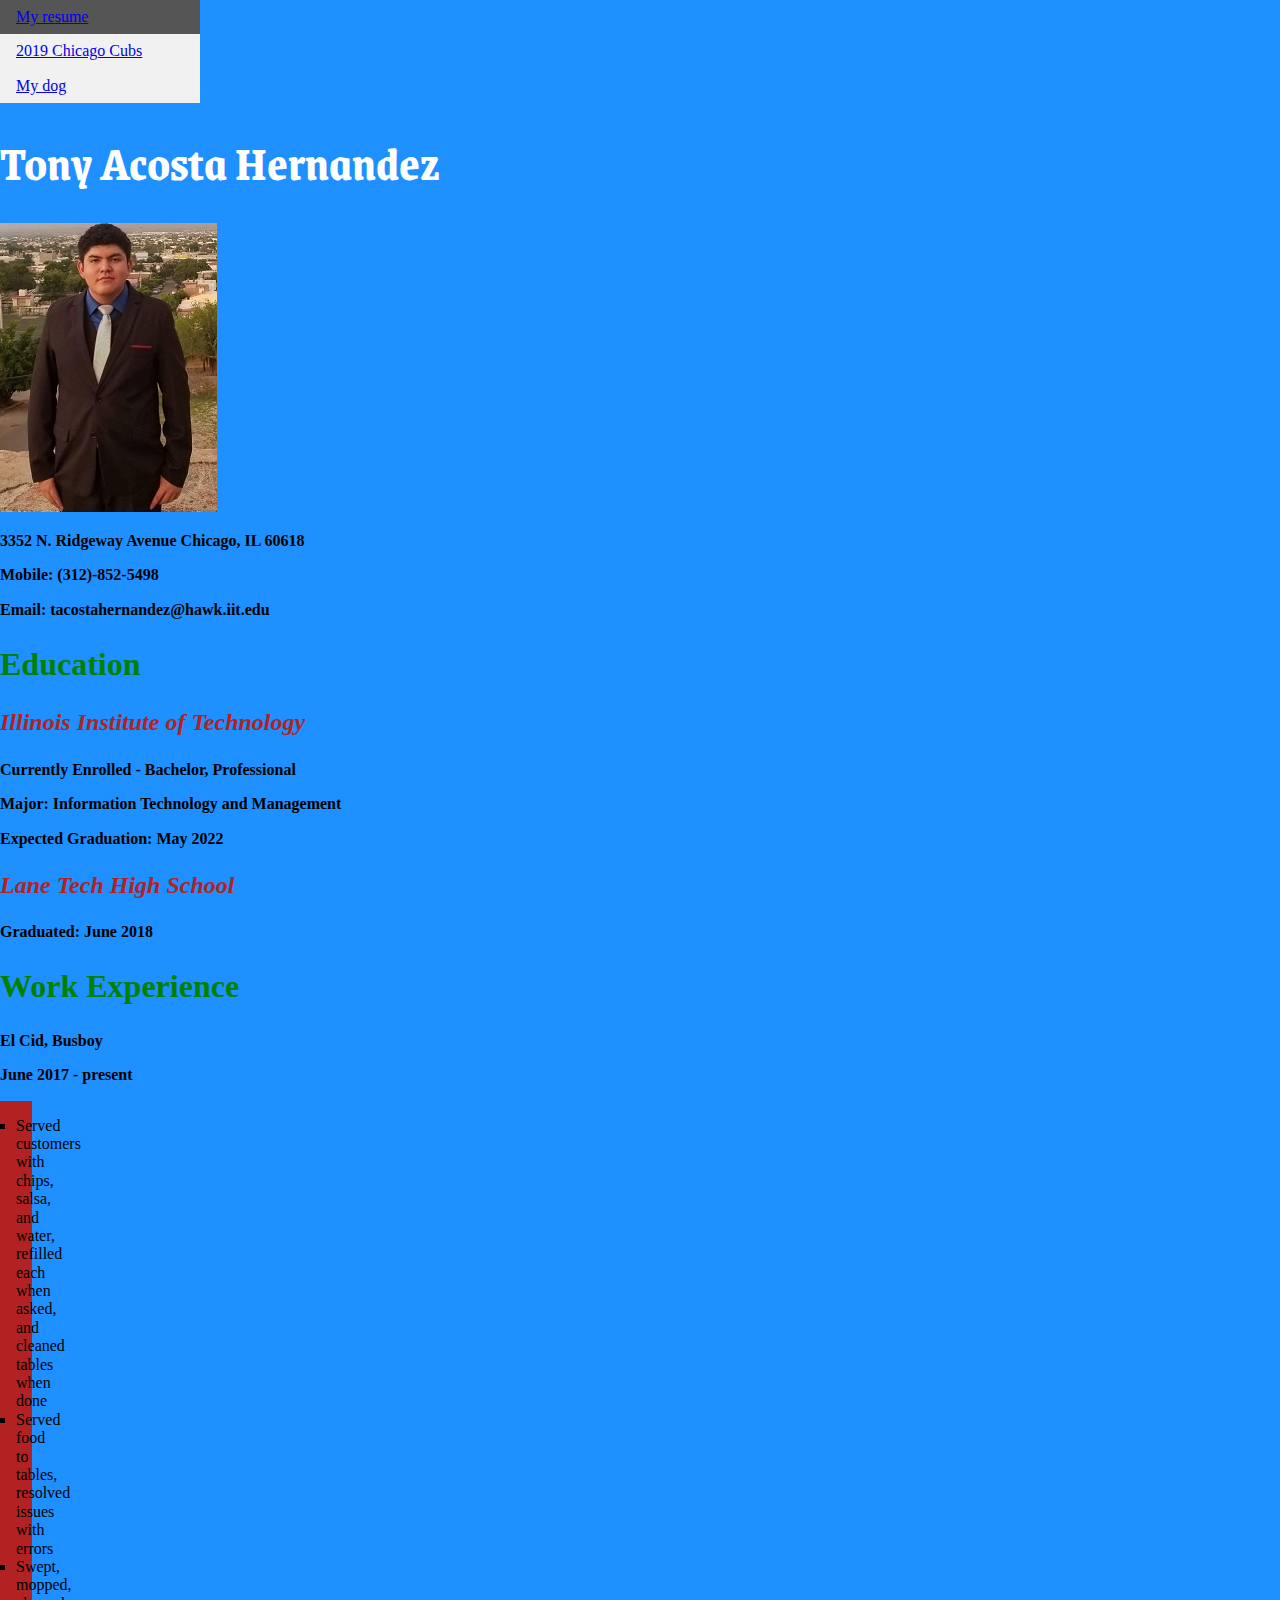
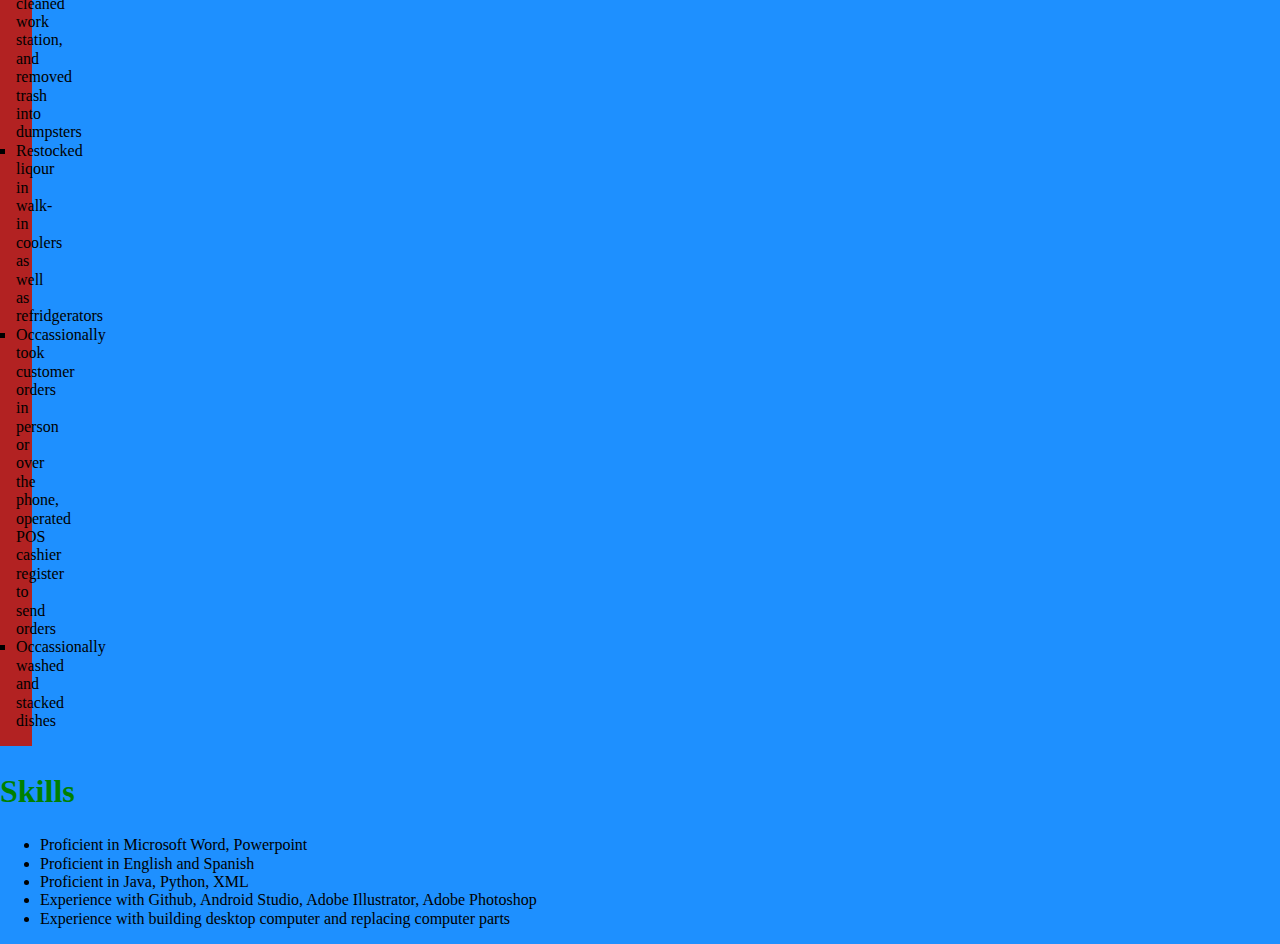
==== index.html @ afbc2f7c "made the nav cooler" ====
<!DOCTYPE html>
<html lang="en">
  <head>
    <meta charset="UTF-8">
    <link rel="stylesheet" href="css/normalize.css"/>
    <link rel="stylesheet" href="css/style.css"/>
    <link href="https://fonts.googleapis.com/css?family=Grenze&display=swap" rel="stylesheet">
    <title>My resume</title>
  </head>
  <body>
    <nav>
      <ul class="nav">
        <li class="nav"><a href="index.html">My resume</a>
        <li class="nav"><a href="cubs_page.html">2019 Chicago Cubs</a>
        <li class="nav"><a href="azul_page.html">My dog</a>
      </ul>
    </nav>
    <h1>Tony Acosta Hernandez</h1>
    <img src="media/selfImage.jpg" alt="Self image">
    <p>3352 N. Ridgeway Avenue Chicago, IL 60618</p>
    <p>Mobile: (312)-852-5498</p>
    <p>Email: tacostahernandez@hawk.iit.edu</p>
    <h2>Education</h2>
    <h3>Illinois Institute of Technology</h3>
    <p>Currently Enrolled - Bachelor, Professional</p>
    <p>Major: Information Technology and Management</p>
    <p>Expected Graduation: May 2022</p>
    <h3>Lane Tech High School</h3>
    <p>Graduated: June 2018</p>
    <h2>Work Experience</h2>
    <p><strong>El Cid, Busboy</strong></p>
    <p>June 2017 - present</p>
    <div id="work">
    <ul class="a">
      <li class="a">Served customers with chips, salsa, and water, refilled each when asked, and cleaned tables when done</li>
      <li class="a">Served food to tables, resolved issues with errors</li>
      <li class="a">Swept, mopped, cleaned work station, and removed trash into dumpsters</li>
      <li class="a">Restocked liqour in walk-in coolers as well as refridgerators</li>
      <li class="a">Occassionally took customer orders in person or over the phone, operated POS cashier register to send orders</li>
      <li class="a">Occassionally washed and stacked dishes</li>
     </ul>
     </div>
     <h2>Skills</h2>
     <ul>
      <li>Proficient in Microsoft Word, Powerpoint</li>
      <li>Proficient in English and Spanish</li>
      <li>Proficient in Java, Python, XML</li>
      <li>Experience with Github, Android Studio, Adobe Illustrator, Adobe Photoshop</li>
      <li>Experience with building desktop computer and replacing computer parts</li>
     </ul>
  </body>
 </html>
---- css/style.css ----
body {
  background-color: rgb(30,144,255)

}
h1 {
	font-family: 'Grenze', serif;
  color: white;
  font-size: 3em;
}
h2 {
  color: green;
  font-size: 2em;
}
h3 {
  color: rgb(178,34,34);
  font-style: italic;
  font-size: 1.5em
}
p {
	font-family: "Palatino Linotype", "Book Antiqua", Palatino, serif;
  font-size: 100%;
  font-weight: bold;
}
ul.a {
  list-style-type: square;
  background: rgb(178,34,34);
  padding: 1em;
  margin-right: 100em;
}
li.a {
  background: #ffe5e5;
}
ul.nav {
  list-style-type: none;
  margin: 0;
  padding: 0;
  width: 200px;
  background-color: #f1f1f1;
}
li.nav {
  display: block;
  color: #000;
  padding: 8px 16px;
  text-decoration: none;
}
li.nav:hover {
  background-color: #555;
  color: white;
}
#work {
  color: black;
}
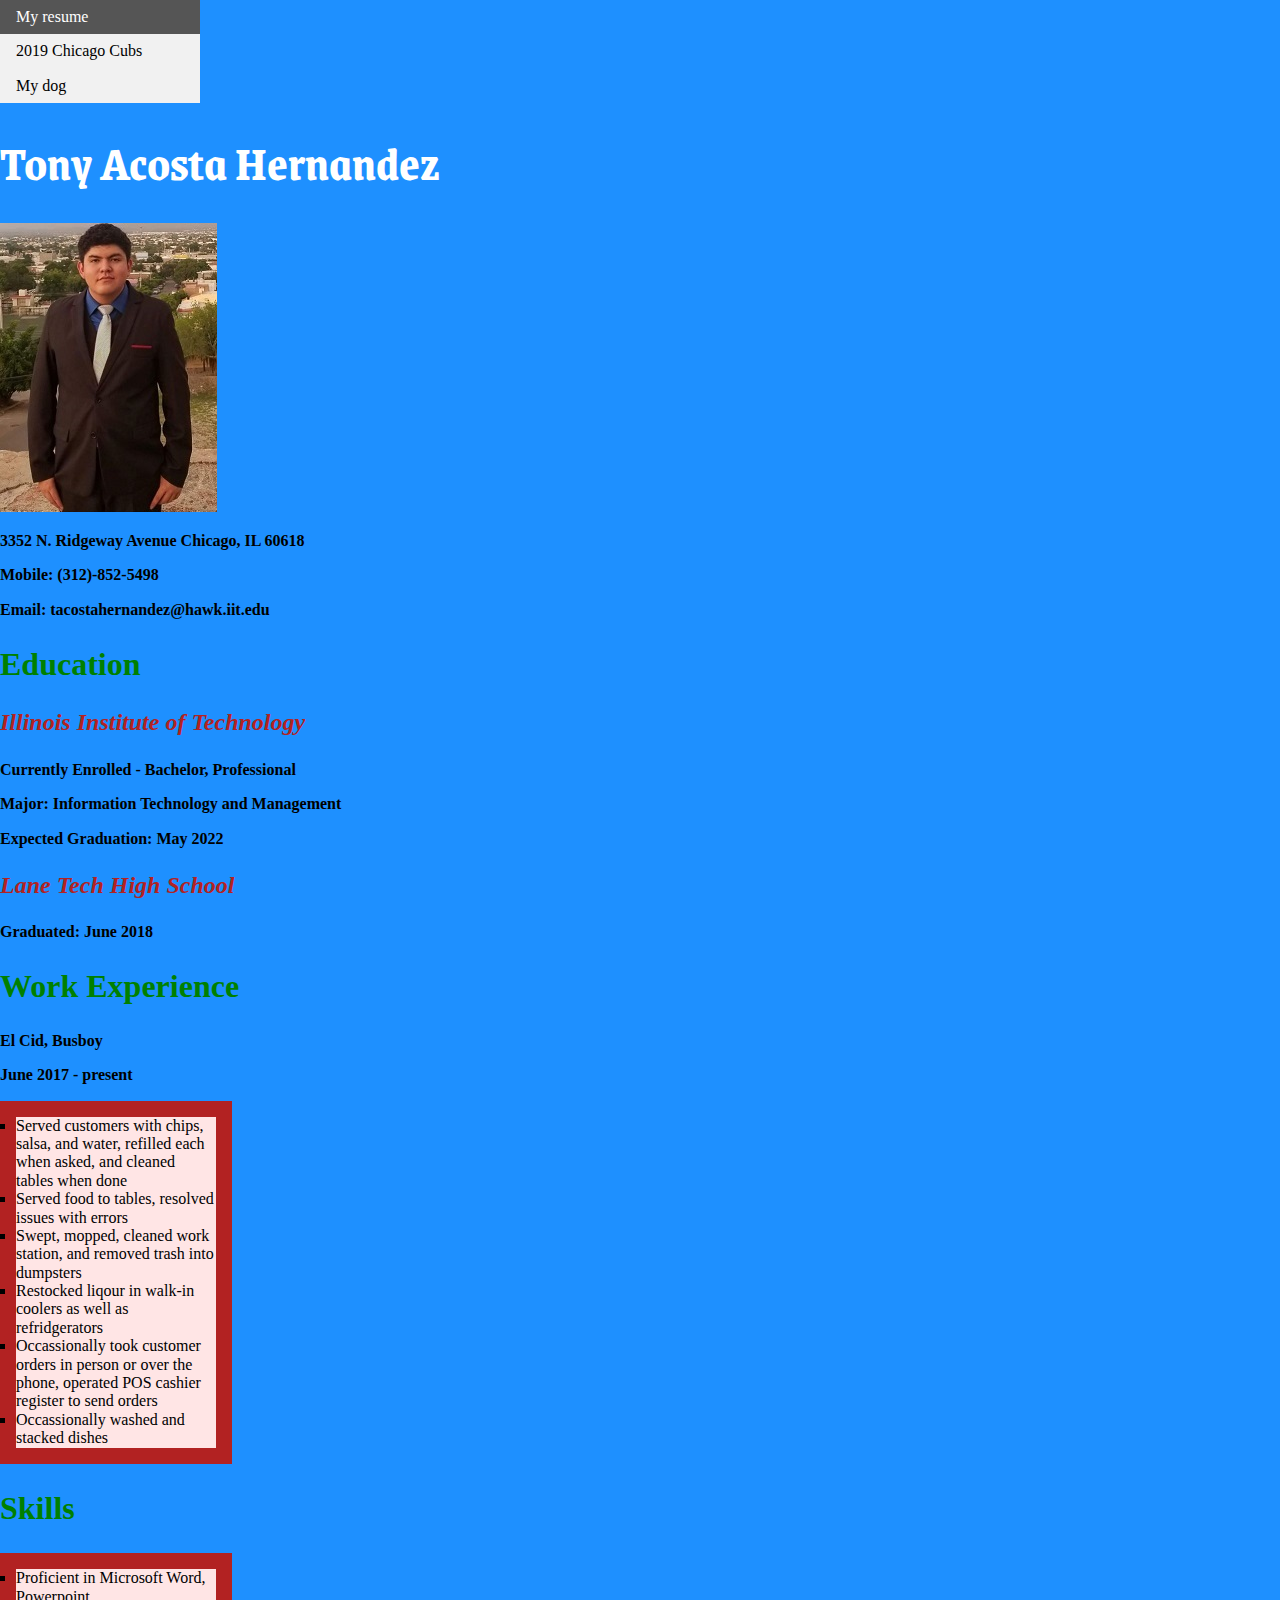
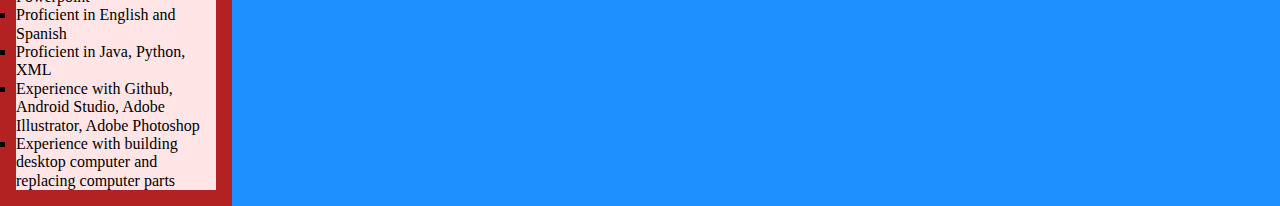
==== commit 92839ff9: "added so that nav displays current page" ====
--- a/index.html
+++ b/index.html
@@ -41,12 +41,12 @@
      </ul>
      </div>
      <h2>Skills</h2>
-     <ul>
-      <li>Proficient in Microsoft Word, Powerpoint</li>
-      <li>Proficient in English and Spanish</li>
-      <li>Proficient in Java, Python, XML</li>
-      <li>Experience with Github, Android Studio, Adobe Illustrator, Adobe Photoshop</li>
-      <li>Experience with building desktop computer and replacing computer parts</li>
+     <ul class="a">
+      <li class="a">Proficient in Microsoft Word, Powerpoint</li>
+      <li class="a">Proficient in English and Spanish</li>
+      <li class="a">Proficient in Java, Python, XML</li>
+      <li class="a">Experience with Github, Android Studio, Adobe Illustrator, Adobe Photoshop</li>
+      <li class="a">Experience with building desktop computer and replacing computer parts</li>
      </ul>
   </body>
  </html>
--- a/css/style.css
+++ b/css/style.css
@@ -37,13 +37,27 @@
   width: 200px;
   background-color: #f1f1f1;
 }
-li.nav {
+ul {
+  list-style-type: none;
+  margin: 0;
+  padding: 0;
+  width: 200px;
+  background-color: #f1f1f1;
+}
+
+li a {
   display: block;
   color: #000;
   padding: 8px 16px;
   text-decoration: none;
 }
-li.nav:hover {
+
+li a.active {
+  background-color: #4CAF50;
+  color: white;
+}
+
+li a:hover:not(.active) {
   background-color: #555;
   color: white;
 }
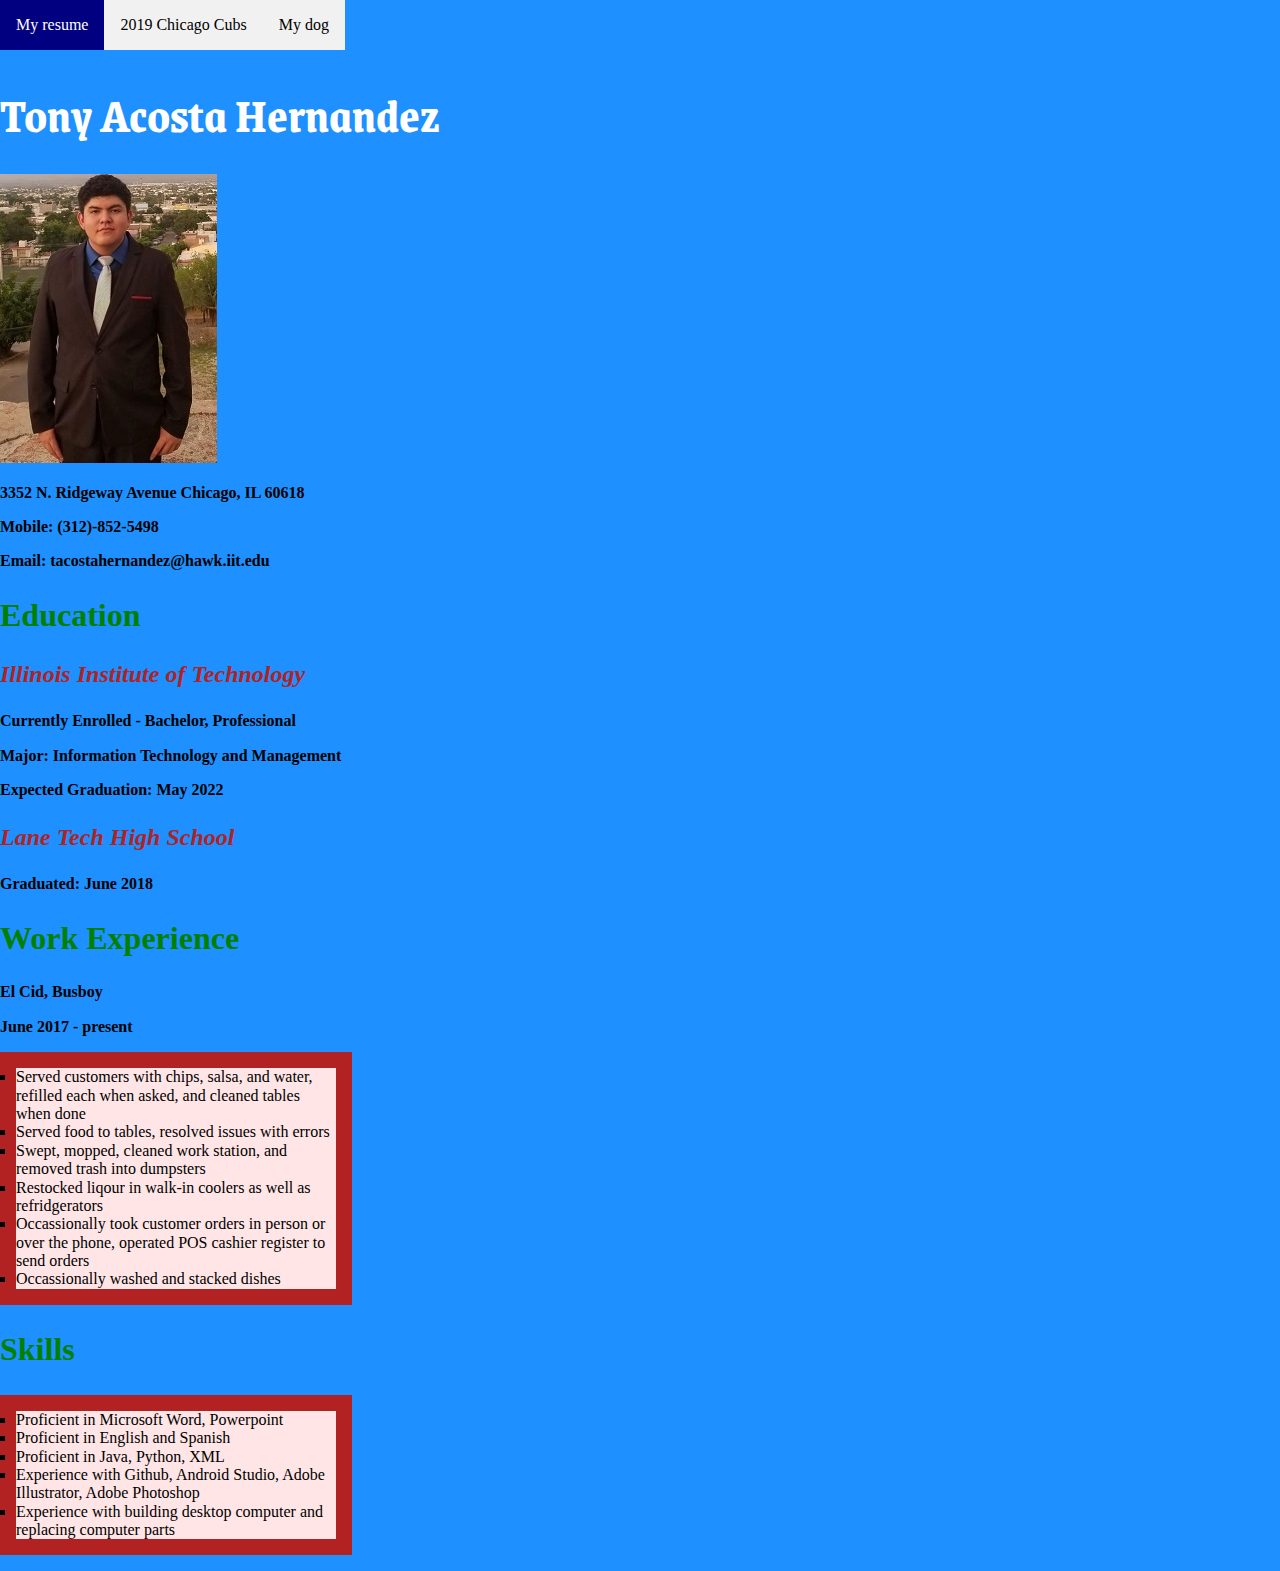
==== commit a5a07311: "currently updating nav to try and make it centered" ====
--- a/index.html
+++ b/index.html
@@ -8,11 +8,11 @@
     <title>My resume</title>
   </head>
   <body>
-    <nav>
-      <ul class="nav">
-        <li class="nav"><a href="index.html">My resume</a>
-        <li class="nav"><a href="cubs_page.html">2019 Chicago Cubs</a>
-        <li class="nav"><a href="azul_page.html">My dog</a>
+    <nav id="nav_bar">
+      <ul>
+        <li><a class = "active" href="index.html">My resume</a>
+        <li><a href="cubs_page.html">2019 Chicago Cubs</a>
+        <li><a href="azul_page.html">My dog</a>
       </ul>
     </nav>
     <h1>Tony Acosta Hernandez</h1>
--- a/css/style.css
+++ b/css/style.css
@@ -25,39 +25,38 @@
   list-style-type: square;
   background: rgb(178,34,34);
   padding: 1em;
+  width: 20em;
   margin-right: 100em;
 }
 li.a {
   background: #ffe5e5;
+  text-align: left;
 }
-ul.nav {
+nav#nav_bar ul {
   list-style-type: none;
   margin: 0;
   padding: 0;
-  width: 200px;
+  overflow: hidden;
+  text-align: center;
+  display: inline-block;
+}
+nav#nav_bar ul li {
+  float: left;
+  position: relative;
   background-color: #f1f1f1;
 }
-ul {
-  list-style-type: none;
-  margin: 0;
-  padding: 0;
-  width: 200px;
-  background-color: #f1f1f1;
-}
-
-li a {
+nav#nav_bar ul li a {
   display: block;
   color: #000;
-  padding: 8px 16px;
+  padding: 1em 1em;
+  text-align: center;
   text-decoration: none;
 }
-
-li a.active {
-  background-color: #4CAF50;
+nav#nav_bar ul li a.active {
+  background-color: rgb(0,0,128);
   color: white;
 }
-
-li a:hover:not(.active) {
+nav#nav_bar ul li a:hover:not(.active) {
   background-color: #555;
   color: white;
 }
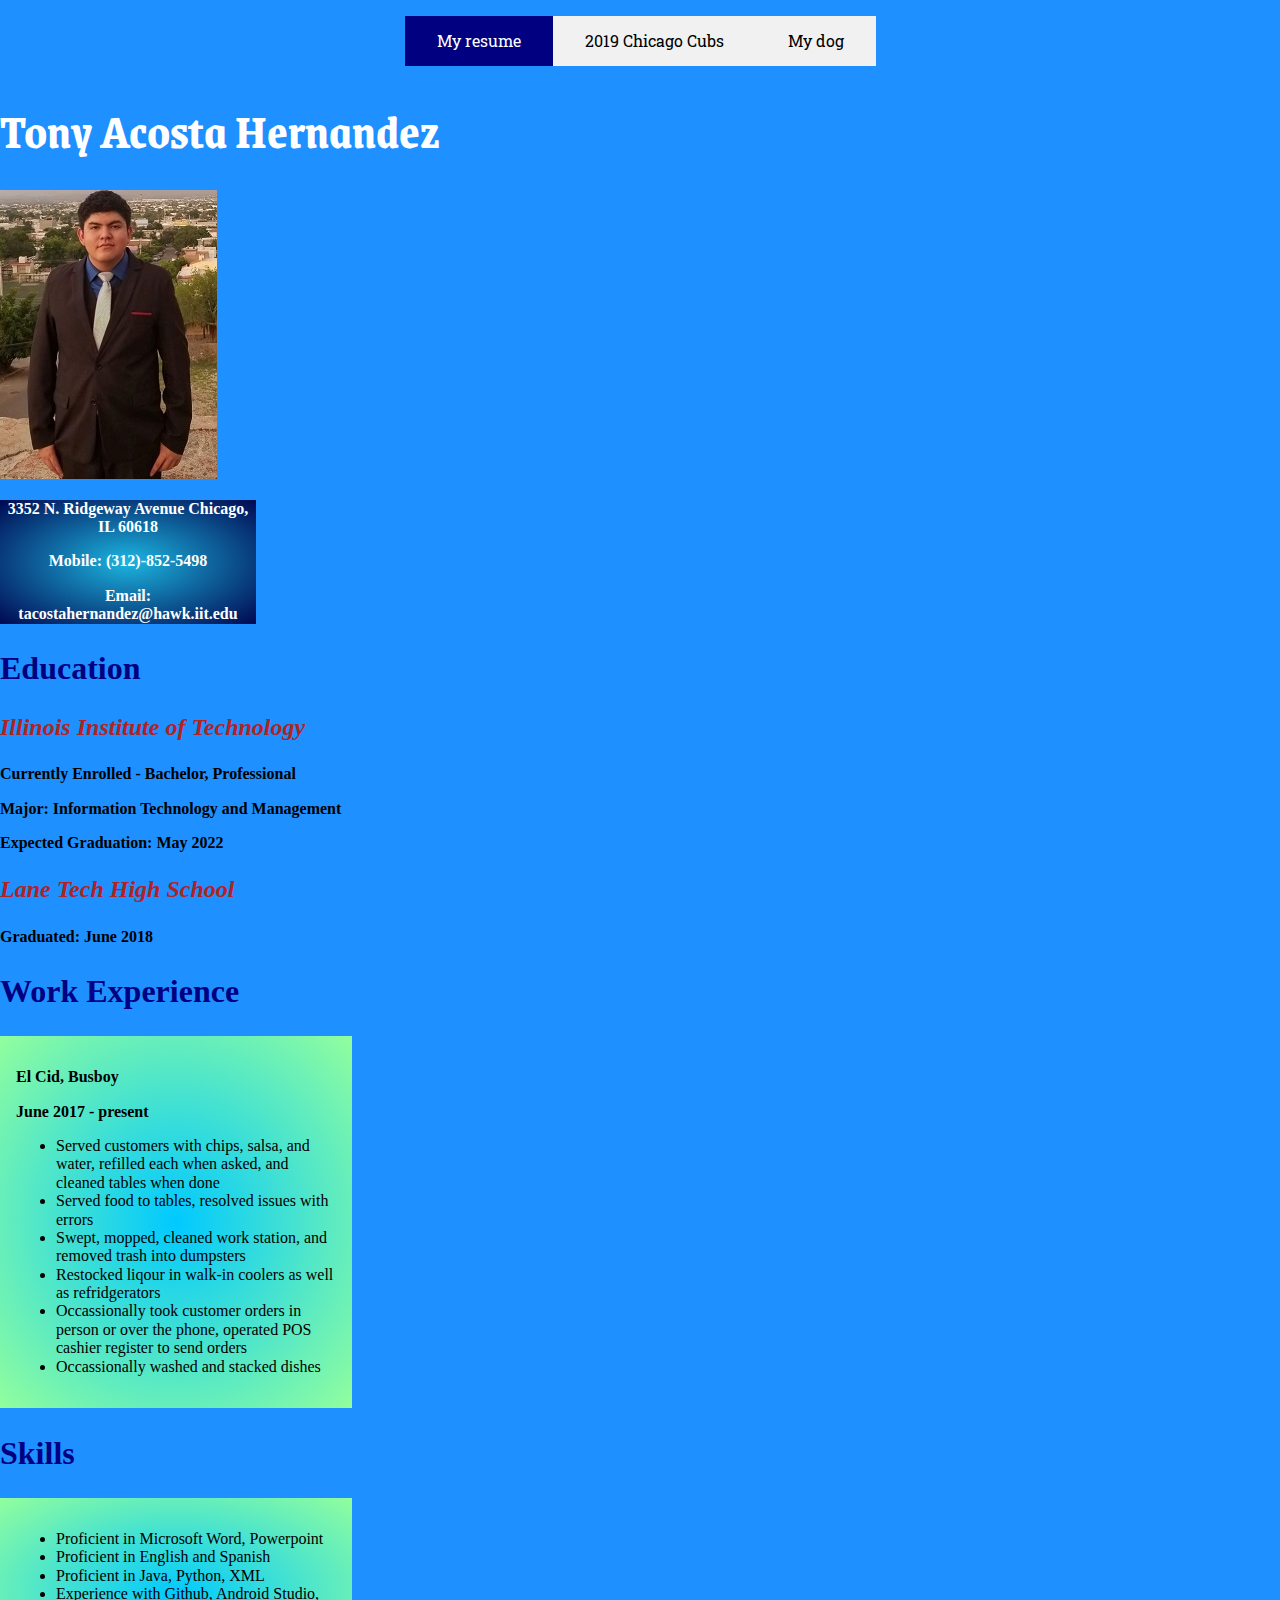
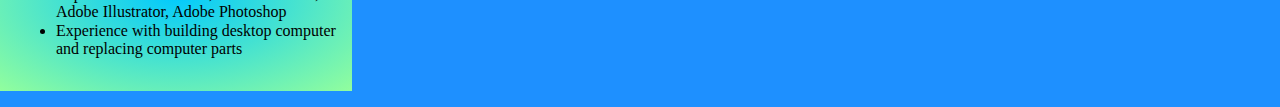
==== commit 1185a62c: "added some customization for cub page" ====
--- a/index.html
+++ b/index.html
@@ -5,9 +5,10 @@
     <link rel="stylesheet" href="css/normalize.css"/>
     <link rel="stylesheet" href="css/style.css"/>
     <link href="https://fonts.googleapis.com/css?family=Grenze&display=swap" rel="stylesheet">
+    <link href="https://fonts.googleapis.com/css?family=Roboto+Slab&display=swap" rel="stylesheet">
     <title>My resume</title>
   </head>
-  <body>
+  <body id="body-fixed">
     <nav id="nav_bar">
       <ul>
         <li><a class = "active" href="index.html">My resume</a>
@@ -17,9 +18,11 @@
     </nav>
     <h1>Tony Acosta Hernandez</h1>
     <img src="media/selfImage.jpg" alt="Self image">
-    <p>3352 N. Ridgeway Avenue Chicago, IL 60618</p>
-    <p>Mobile: (312)-852-5498</p>
-    <p>Email: tacostahernandez@hawk.iit.edu</p>
+    <div id="basic-info">
+      <p>3352 N. Ridgeway Avenue Chicago, IL 60618</p>
+      <p>Mobile: (312)-852-5498</p>
+      <p>Email: tacostahernandez@hawk.iit.edu</p>
+    </div>
     <h2>Education</h2>
     <h3>Illinois Institute of Technology</h3>
     <p>Currently Enrolled - Bachelor, Professional</p>
@@ -28,19 +31,20 @@
     <h3>Lane Tech High School</h3>
     <p>Graduated: June 2018</p>
     <h2>Work Experience</h2>
-    <p><strong>El Cid, Busboy</strong></p>
-    <p>June 2017 - present</p>
     <div id="work">
-    <ul class="a">
-      <li class="a">Served customers with chips, salsa, and water, refilled each when asked, and cleaned tables when done</li>
-      <li class="a">Served food to tables, resolved issues with errors</li>
-      <li class="a">Swept, mopped, cleaned work station, and removed trash into dumpsters</li>
-      <li class="a">Restocked liqour in walk-in coolers as well as refridgerators</li>
-      <li class="a">Occassionally took customer orders in person or over the phone, operated POS cashier register to send orders</li>
-      <li class="a">Occassionally washed and stacked dishes</li>
-     </ul>
-     </div>
-     <h2>Skills</h2>
+      <p><strong>El Cid, Busboy</strong></p>
+      <p>June 2017 - present</p>
+      <ul>
+        <li>Served customers with chips, salsa, and water, refilled each when asked, and cleaned tables when done</li>
+        <li>Served food to tables, resolved issues with errors</li>
+        <li>Swept, mopped, cleaned work station, and removed trash into dumpsters</li>
+        <li>Restocked liqour in walk-in coolers as well as refridgerators</li>
+        <li>Occassionally took customer orders in person or over the phone, operated POS cashier register to send orders</li>
+        <li>Occassionally washed and stacked dishes</li>
+      </ul>
+    </div>
+    <h2>Skills</h2>
+    <div id="skills">    
      <ul class="a">
       <li class="a">Proficient in Microsoft Word, Powerpoint</li>
       <li class="a">Proficient in English and Spanish</li>
@@ -48,5 +52,6 @@
       <li class="a">Experience with Github, Android Studio, Adobe Illustrator, Adobe Photoshop</li>
       <li class="a">Experience with building desktop computer and replacing computer parts</li>
      </ul>
+    </div>
   </body>
  </html>
--- a/css/style.css
+++ b/css/style.css
@@ -1,6 +1,7 @@
+/*Stuff for all 5 pages*/
 body {
-  background-color: rgb(30,144,255)
-
+  background-color: rgb(30,144,255);
+  margin: 1em;
 }
 h1 {
 	font-family: 'Grenze', serif;
@@ -8,7 +9,7 @@
   font-size: 3em;
 }
 h2 {
-  color: green;
+  color: rgb(0,0,128);
   font-size: 2em;
 }
 h3 {
@@ -21,23 +22,14 @@
   font-size: 100%;
   font-weight: bold;
 }
-ul.a {
-  list-style-type: square;
-  background: rgb(178,34,34);
-  padding: 1em;
-  width: 20em;
-  margin-right: 100em;
-}
-li.a {
-  background: #ffe5e5;
-  text-align: left;
+nav#nav_bar {
+  text-align: center;
 }
 nav#nav_bar ul {
   list-style-type: none;
   margin: 0;
   padding: 0;
   overflow: hidden;
-  text-align: center;
   display: inline-block;
 }
 nav#nav_bar ul li {
@@ -48,18 +40,76 @@
 nav#nav_bar ul li a {
   display: block;
   color: #000;
-  padding: 1em 1em;
+  padding: 1em 2em;
   text-align: center;
   text-decoration: none;
+  font-family: 'Roboto Slab', serif; 
 }
 nav#nav_bar ul li a.active {
   background-color: rgb(0,0,128);
   color: white;
 }
 nav#nav_bar ul li a:hover:not(.active) {
-  background-color: #555;
+  background-color: rgb(255,0,0);
+  color: white;
+}
+
+/*Stuff for index.html*/
+#body-fixed {
+  background-color: rgb(30,144,255);
+  width:auto;
+  margin-left: auto;
+	margin-right: auto;
+}
+#basic-info {
+  background: radial-gradient(#1CB5E0 0%, #000851 100%);
+  width: 20%;
+  text-align: center;
   color: white;
 }
 #work {
   color: black;
+  font-family: 'Times New Roman', Times, serif;
+  font-size: 1em;
+  background: radial-gradient(#00C9FF 0%, #92FE9D 100%);
+  list-style-type: square;
+  padding: 1em;
+  width: 20em;
+  margin-right: 100em;
+}
+#skills{
+  color: black;
+  font-family: 'Times New Roman', Times, serif;
+  font-size: 1em;
+  background: radial-gradient(#00C9FF 0%, #92FE9D 100%);
+  list-style-type: square;
+  padding: 1em;
+  width: 20em;
+  margin-right: 100em;
+}
+
+/* stuff for cubs_page.html */
+#body-fluid {
+  width: 100%;
+  height: 100%;
+  background-image: url(http://chicago.cubs.mlb.com/chc/wrigleyfield100/images/wallpaper4.jpg);
+  background-repeat: no-repeat;
+  background-position: center;
+  background-size: cover;
+}
+img.cubsLogo {
+  border-radius: 50%;
+  float: right;
+}
+#record {
+  font-family: 'Grenze', serif;
+  color: aqua;
+  font-size: 2em;
+}
+h2.lineup {
+  color: rgb(255, 0, 0);
+  font-size: 2em;
+}
+#lineup {
+  color: white;
 }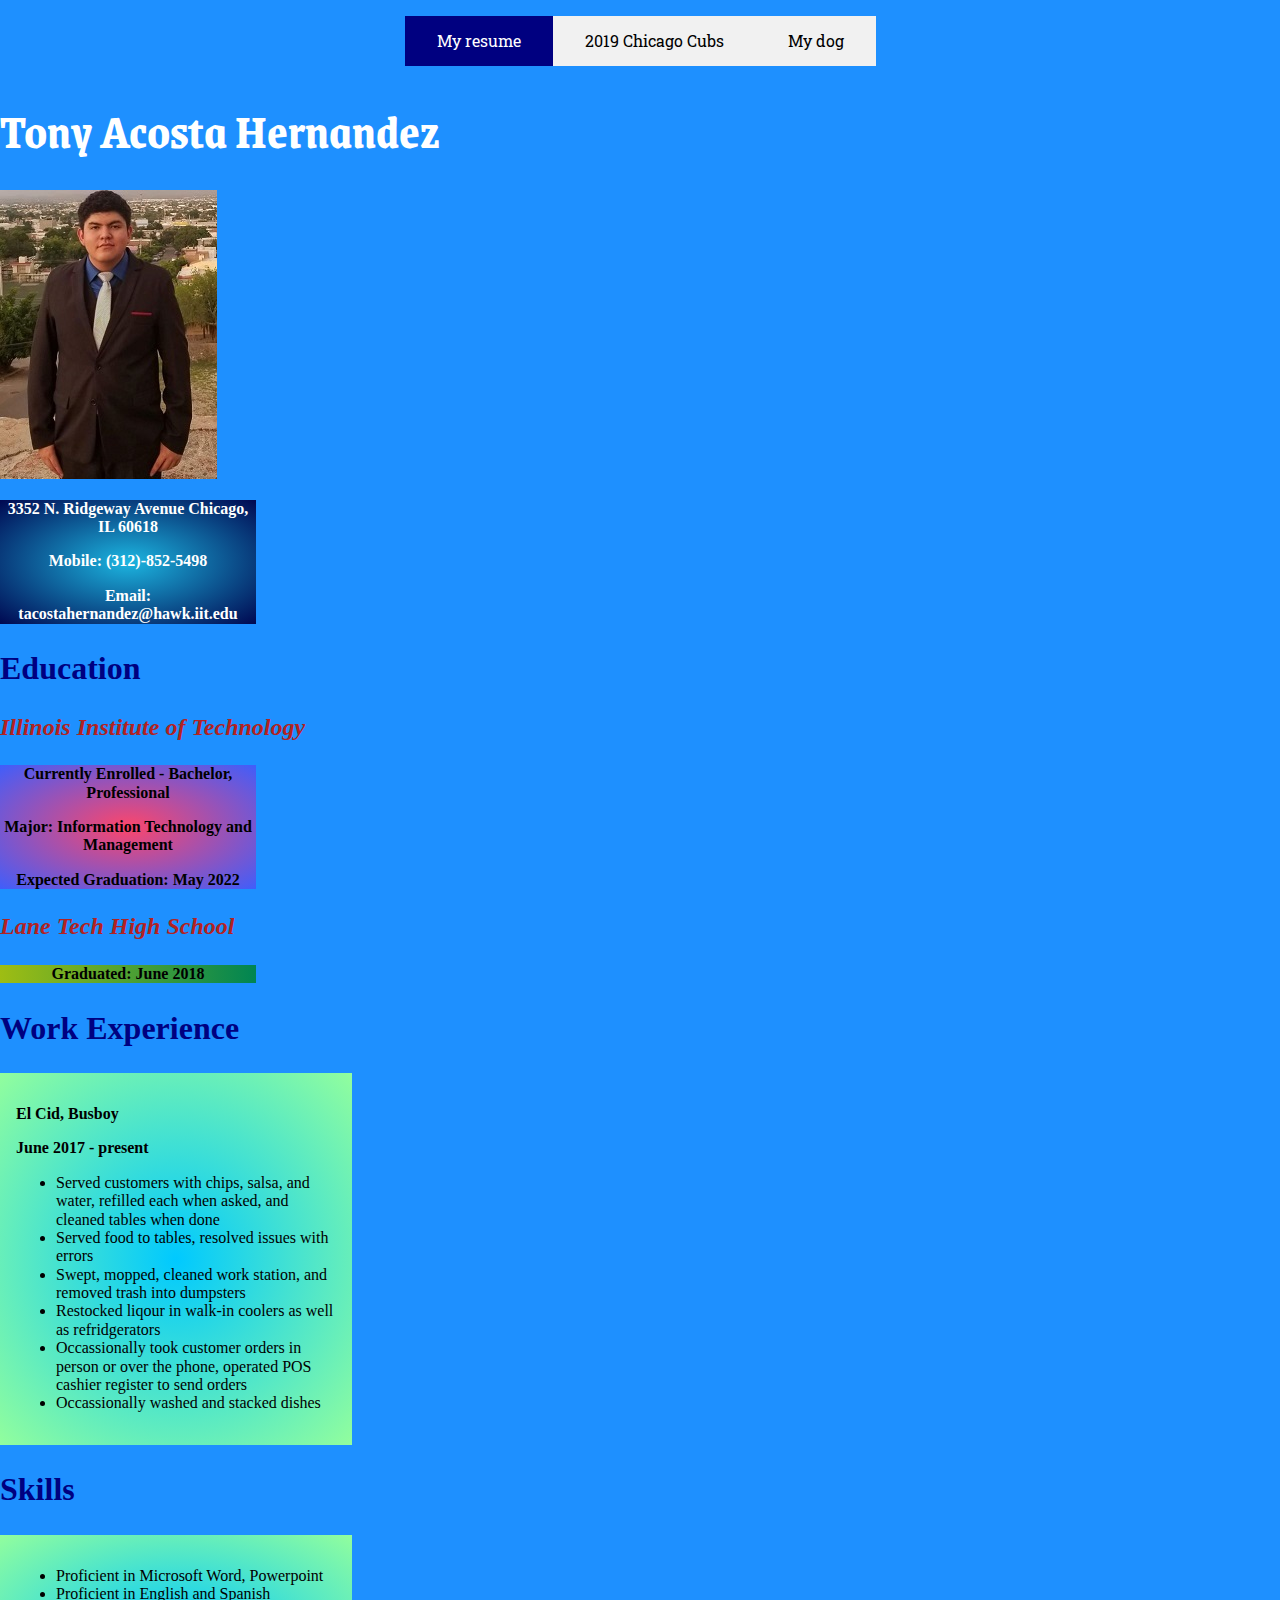
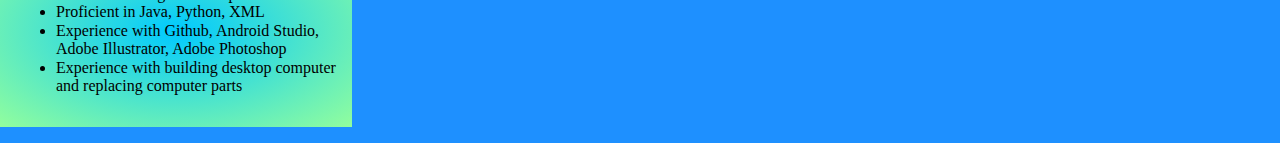
==== commit 7b46854d: "possible final commit" ====
--- a/index.html
+++ b/index.html
@@ -25,11 +25,13 @@
     </div>
     <h2>Education</h2>
     <h3>Illinois Institute of Technology</h3>
-    <p>Currently Enrolled - Bachelor, Professional</p>
-    <p>Major: Information Technology and Management</p>
-    <p>Expected Graduation: May 2022</p>
+    <div id="iit">
+      <p>Currently Enrolled - Bachelor, Professional</p>
+      <p>Major: Information Technology and Management</p>
+      <p>Expected Graduation: May 2022</p>
+    </div>
     <h3>Lane Tech High School</h3>
-    <p>Graduated: June 2018</p>
+    <p class="laneTech">Graduated: June 2018</p>
     <h2>Work Experience</h2>
     <div id="work">
       <p><strong>El Cid, Busboy</strong></p>
--- a/css/style.css
+++ b/css/style.css
@@ -1,7 +1,9 @@
 /*Stuff for all 5 pages*/
 body {
-  background-color: rgb(30,144,255);
+  background: radial-gradient(#00C9FF 0%, #92FE9D 100%);
   margin: 1em;
+  width: 100%;
+  height: 100%;
 }
 h1 {
 	font-family: 'Grenze', serif;
@@ -11,6 +13,7 @@
 h2 {
   color: rgb(0,0,128);
   font-size: 2em;
+  clear: both;
 }
 h3 {
   color: rgb(178,34,34);
@@ -56,7 +59,7 @@
 
 /*Stuff for index.html*/
 #body-fixed {
-  background-color: rgb(30,144,255);
+  background: rgb(30,144,255);
   width:auto;
   margin-left: auto;
 	margin-right: auto;
@@ -66,6 +69,16 @@
   width: 20%;
   text-align: center;
   color: white;
+}
+#iit {
+  background: radial-gradient(#FC466B 0%, #3F5EFB 100%);
+  width: 20%;
+  text-align: center;
+}
+p.laneTech {
+  background: linear-gradient(90deg, #9ebd13 0%, #008552 100%);
+  width: 20%;
+  text-align: center;
 }
 #work {
   color: black;
@@ -112,4 +125,24 @@
 }
 #lineup {
   color: white;
+}
+/* stuff for azul_page.html */
+#tonyBed {
+  float: left;
+}
+img.bed {
+  border-radius: 10em;
+}
+#parentsBed {
+  float: right;
+}
+video.chair {
+  height: 50em;
+  max-width: 100%;
+  max-height: 100%;
+}
+p.dog {
+  font-family: 'Indie Flower', cursive;
+  font-size: 2em;
+  color: blue;
 }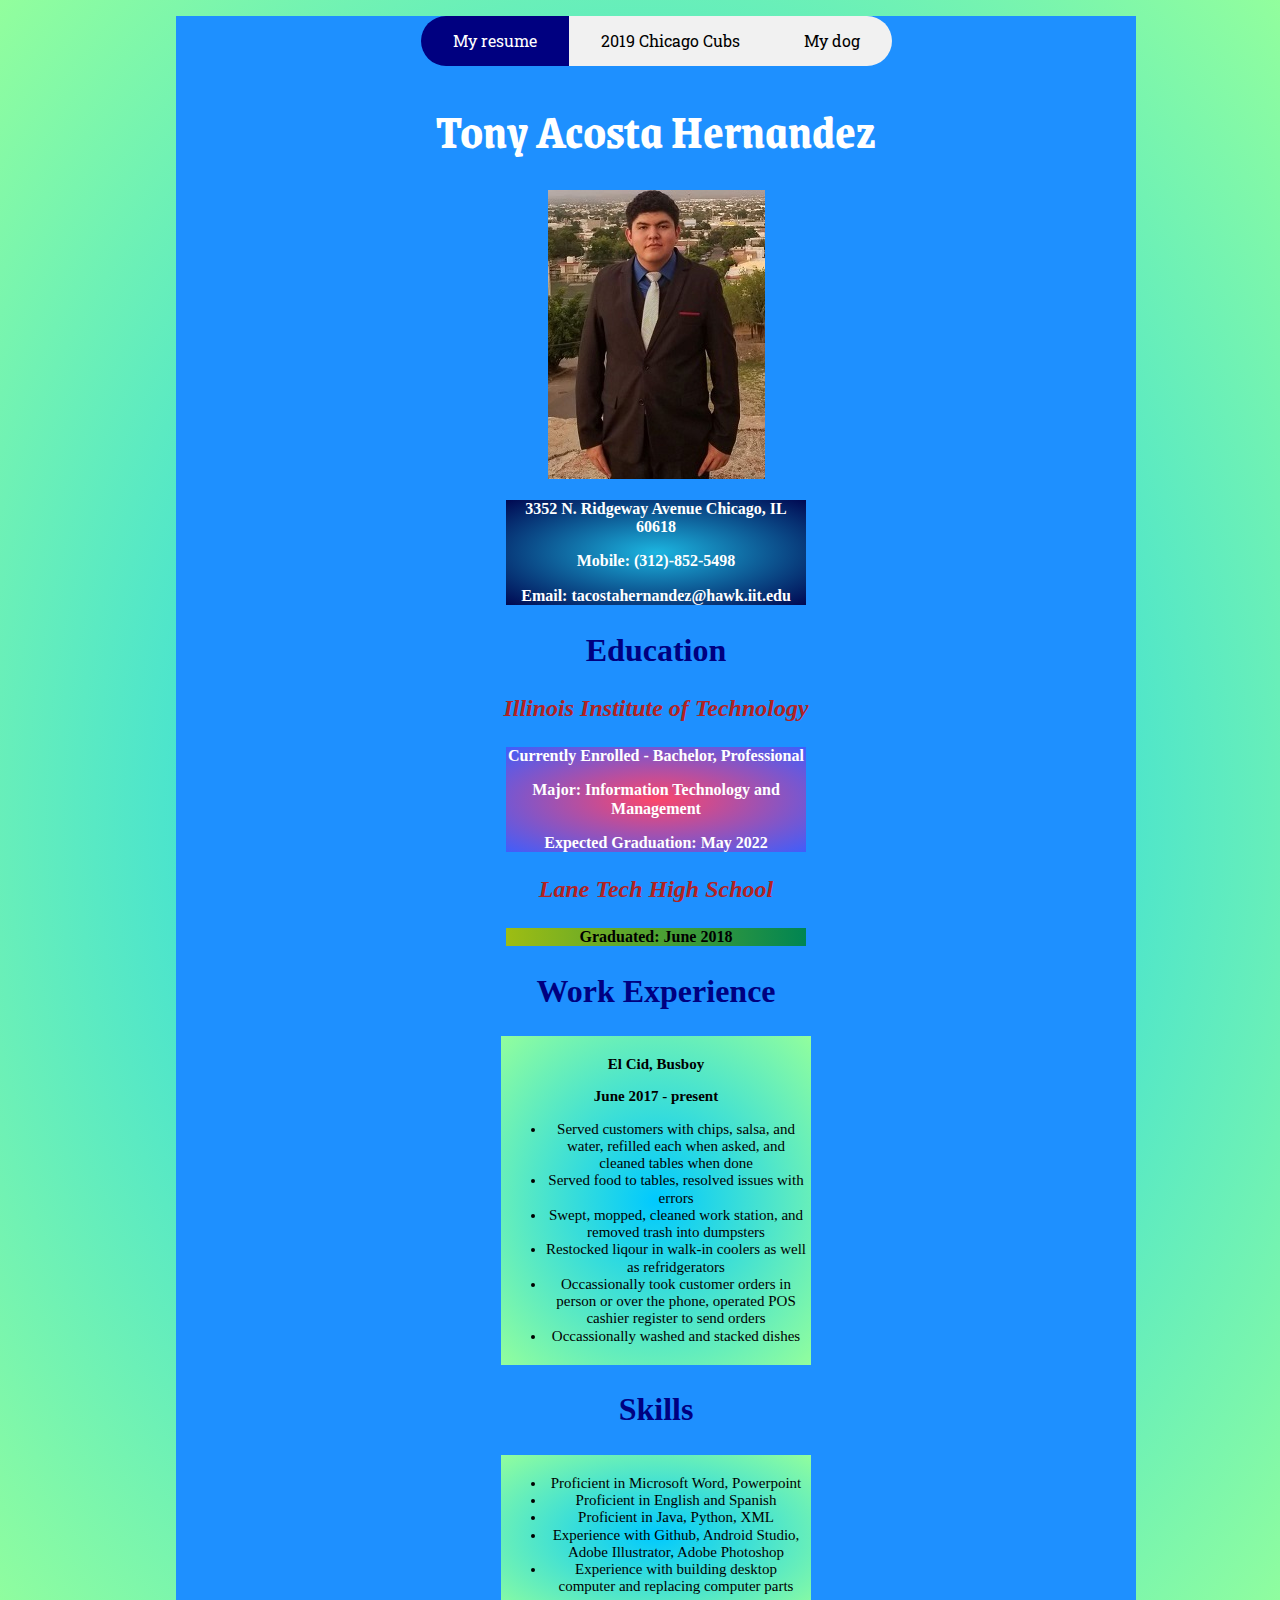
==== commit e56dea57: "making a fixed layout" ====
--- a/index.html
+++ b/index.html
@@ -8,52 +8,56 @@
     <link href="https://fonts.googleapis.com/css?family=Roboto+Slab&display=swap" rel="stylesheet">
     <title>My resume</title>
   </head>
-  <body id="body-fixed">
-    <nav id="nav_bar">
-      <ul>
-        <li><a class = "active" href="index.html">My resume</a>
-        <li><a href="cubs_page.html">2019 Chicago Cubs</a>
-        <li><a href="azul_page.html">My dog</a>
-      </ul>
-    </nav>
-    <h1>Tony Acosta Hernandez</h1>
-    <img src="media/selfImage.jpg" alt="Self image">
-    <div id="basic-info">
-      <p>3352 N. Ridgeway Avenue Chicago, IL 60618</p>
-      <p>Mobile: (312)-852-5498</p>
-      <p>Email: tacostahernandez@hawk.iit.edu</p>
-    </div>
-    <h2>Education</h2>
-    <h3>Illinois Institute of Technology</h3>
-    <div id="iit">
-      <p>Currently Enrolled - Bachelor, Professional</p>
-      <p>Major: Information Technology and Management</p>
-      <p>Expected Graduation: May 2022</p>
-    </div>
-    <h3>Lane Tech High School</h3>
-    <p class="laneTech">Graduated: June 2018</p>
-    <h2>Work Experience</h2>
-    <div id="work">
-      <p><strong>El Cid, Busboy</strong></p>
-      <p>June 2017 - present</p>
-      <ul>
-        <li>Served customers with chips, salsa, and water, refilled each when asked, and cleaned tables when done</li>
-        <li>Served food to tables, resolved issues with errors</li>
-        <li>Swept, mopped, cleaned work station, and removed trash into dumpsters</li>
-        <li>Restocked liqour in walk-in coolers as well as refridgerators</li>
-        <li>Occassionally took customer orders in person or over the phone, operated POS cashier register to send orders</li>
-        <li>Occassionally washed and stacked dishes</li>
-      </ul>
-    </div>
-    <h2>Skills</h2>
-    <div id="skills">    
-     <ul class="a">
-      <li class="a">Proficient in Microsoft Word, Powerpoint</li>
-      <li class="a">Proficient in English and Spanish</li>
-      <li class="a">Proficient in Java, Python, XML</li>
-      <li class="a">Experience with Github, Android Studio, Adobe Illustrator, Adobe Photoshop</li>
-      <li class="a">Experience with building desktop computer and replacing computer parts</li>
-     </ul>
+  <body>
+    <div id="body-fixed">
+      <nav id="nav_bar">
+        <ul>
+          <li><a class = "active" href="index.html">My resume</a>
+          <li><a href="cubs_page.html">2019 Chicago Cubs</a>
+          <li><a href="azul_page.html">My dog</a>
+        </ul>
+      </nav>
+      <h1>Tony Acosta Hernandez</h1>
+      <div id="main">
+        <img src="media/selfImage.jpg" alt="Self image">
+        <div id="basic-info">
+          <p>3352 N. Ridgeway Avenue Chicago, IL 60618</p>
+          <p>Mobile: (312)-852-5498</p>
+          <p>Email: tacostahernandez@hawk.iit.edu</p>
+        </div>
+        <h2>Education</h2>
+        <h3>Illinois Institute of Technology</h3>
+        <div id="iit">
+          <p>Currently Enrolled - Bachelor, Professional</p>
+          <p>Major: Information Technology and Management</p>
+          <p>Expected Graduation: May 2022</p>
+        </div>
+        <h3>Lane Tech High School</h3>
+        <p class="laneTech">Graduated: June 2018</p>
+        <h2>Work Experience</h2>
+        <div id="work">
+          <p><strong>El Cid, Busboy</strong></p>
+          <p>June 2017 - present</p>
+          <ul>
+            <li>Served customers with chips, salsa, and water, refilled each when asked, and cleaned tables when done</li>
+            <li>Served food to tables, resolved issues with errors</li>
+            <li>Swept, mopped, cleaned work station, and removed trash into dumpsters</li>
+            <li>Restocked liqour in walk-in coolers as well as refridgerators</li>
+            <li>Occassionally took customer orders in person or over the phone, operated POS cashier register to send orders</li>
+            <li>Occassionally washed and stacked dishes</li>
+          </ul>
+        </div>
+        <h2>Skills</h2>
+        <div id="skills">    
+         <ul class="a">
+          <li class="a">Proficient in Microsoft Word, Powerpoint</li>
+          <li class="a">Proficient in English and Spanish</li>
+          <li class="a">Proficient in Java, Python, XML</li>
+          <li class="a">Experience with Github, Android Studio, Adobe Illustrator, Adobe Photoshop</li>
+          <li class="a">Experience with building desktop computer and replacing computer parts</li>
+         </ul>
+        </div>
+      </div>
     </div>
   </body>
  </html>
--- a/css/style.css
+++ b/css/style.css
@@ -1,4 +1,10 @@
 /*Stuff for all 5 pages*/
+
+#main {
+  position: relative;
+  top: 0;
+  left: 0;
+}
 body {
   background: radial-gradient(#00C9FF 0%, #92FE9D 100%);
   margin: 1em;
@@ -34,6 +40,7 @@
   padding: 0;
   overflow: hidden;
   display: inline-block;
+  border-radius: 10em;
 }
 nav#nav_bar ul li {
   float: left;
@@ -60,45 +67,47 @@
 /*Stuff for index.html*/
 #body-fixed {
   background: rgb(30,144,255);
-  width:auto;
-  margin-left: auto;
-	margin-right: auto;
+  width: 960px;
+  margin: 0 auto;
+  text-align: center;
 }
 #basic-info {
   background: radial-gradient(#1CB5E0 0%, #000851 100%);
-  width: 20%;
-  text-align: center;
+  width: 300px;
+  margin: 0 auto;
   color: white;
 }
 #iit {
   background: radial-gradient(#FC466B 0%, #3F5EFB 100%);
-  width: 20%;
-  text-align: center;
+  width: 300px;
+  margin: 0 auto;
+  color: white;
 }
 p.laneTech {
   background: linear-gradient(90deg, #9ebd13 0%, #008552 100%);
-  width: 20%;
+  width: 300px;
   text-align: center;
+  margin: 0 auto;
 }
 #work {
   color: black;
   font-family: 'Times New Roman', Times, serif;
-  font-size: 1em;
+  font-size: 15px;
   background: radial-gradient(#00C9FF 0%, #92FE9D 100%);
   list-style-type: square;
-  padding: 1em;
-  width: 20em;
-  margin-right: 100em;
+  padding: 5px;
+  width: 300px;
+  margin: 0 auto;
 }
 #skills{
   color: black;
   font-family: 'Times New Roman', Times, serif;
-  font-size: 1em;
+  font-size: 15px;
   background: radial-gradient(#00C9FF 0%, #92FE9D 100%);
   list-style-type: square;
-  padding: 1em;
-  width: 20em;
-  margin-right: 100em;
+  padding: 5px;
+  width: 300px;
+  margin: 0 auto;
 }
 
 /* stuff for cubs_page.html */
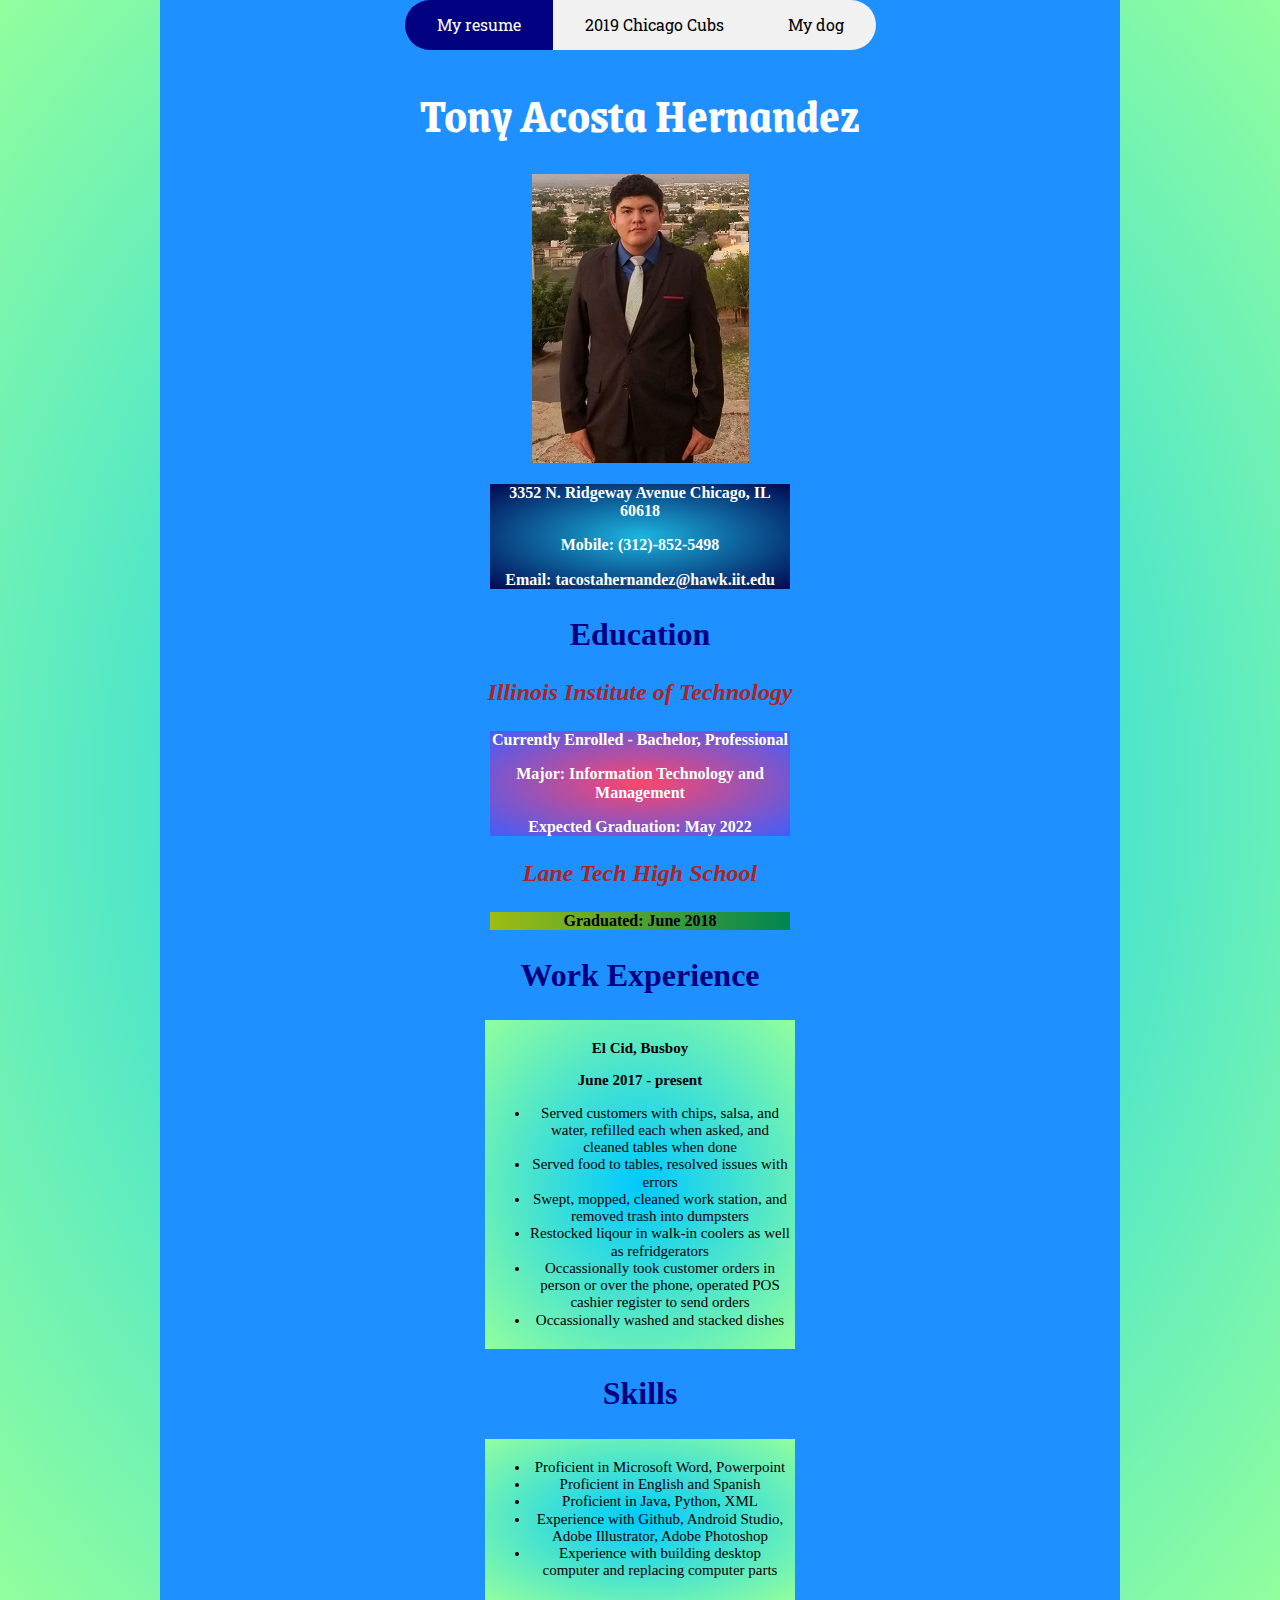
==== commit 26fcd2dd: "changed some things to appease the criticism" ====
--- a/index.html
+++ b/index.html
@@ -4,8 +4,6 @@
     <meta charset="UTF-8">
     <link rel="stylesheet" href="css/normalize.css"/>
     <link rel="stylesheet" href="css/style.css"/>
-    <link href="https://fonts.googleapis.com/css?family=Grenze&display=swap" rel="stylesheet">
-    <link href="https://fonts.googleapis.com/css?family=Roboto+Slab&display=swap" rel="stylesheet">
     <title>My resume</title>
   </head>
   <body>
--- a/css/style.css
+++ b/css/style.css
@@ -1,4 +1,7 @@
 /*Stuff for all 5 pages*/
+@import url('https://fonts.googleapis.com/css?family=Grenze&display=swap');
+@import url('https://fonts.googleapis.com/css?family=Roboto+Slab&display=swap');
+@import url('https://fonts.googleapis.com/css?family=Indie+Flower&display=swap');
 
 #main {
   position: relative;
@@ -7,9 +10,6 @@
 }
 body {
   background: radial-gradient(#00C9FF 0%, #92FE9D 100%);
-  margin: 1em;
-  width: 100%;
-  height: 100%;
 }
 h1 {
 	font-family: 'Grenze', serif;
@@ -27,7 +27,7 @@
   font-size: 1.5em
 }
 p {
-	font-family: "Palatino Linotype", "Book Antiqua", Palatino, serif;
+	font-family: "Bookman Old Style";
   font-size: 100%;
   font-weight: bold;
 }
@@ -114,10 +114,10 @@
 #body-fluid {
   width: 100%;
   height: 100%;
-  background-image: url(http://chicago.cubs.mlb.com/chc/wrigleyfield100/images/wallpaper4.jpg);
-  background-repeat: no-repeat;
+  background-image: url(../media/cubs_b.jpg);
   background-position: center;
   background-size: cover;
+  
 }
 img.cubsLogo {
   border-radius: 50%;
@@ -138,12 +138,14 @@
 /* stuff for azul_page.html */
 #tonyBed {
   float: left;
+  padding: 1em;
 }
 img.bed {
   border-radius: 10em;
 }
 #parentsBed {
   float: right;
+  padding: 1em;
 }
 video.chair {
   height: 50em;
@@ -154,4 +156,5 @@
   font-family: 'Indie Flower', cursive;
   font-size: 2em;
   color: blue;
+  padding: 1em;
 }